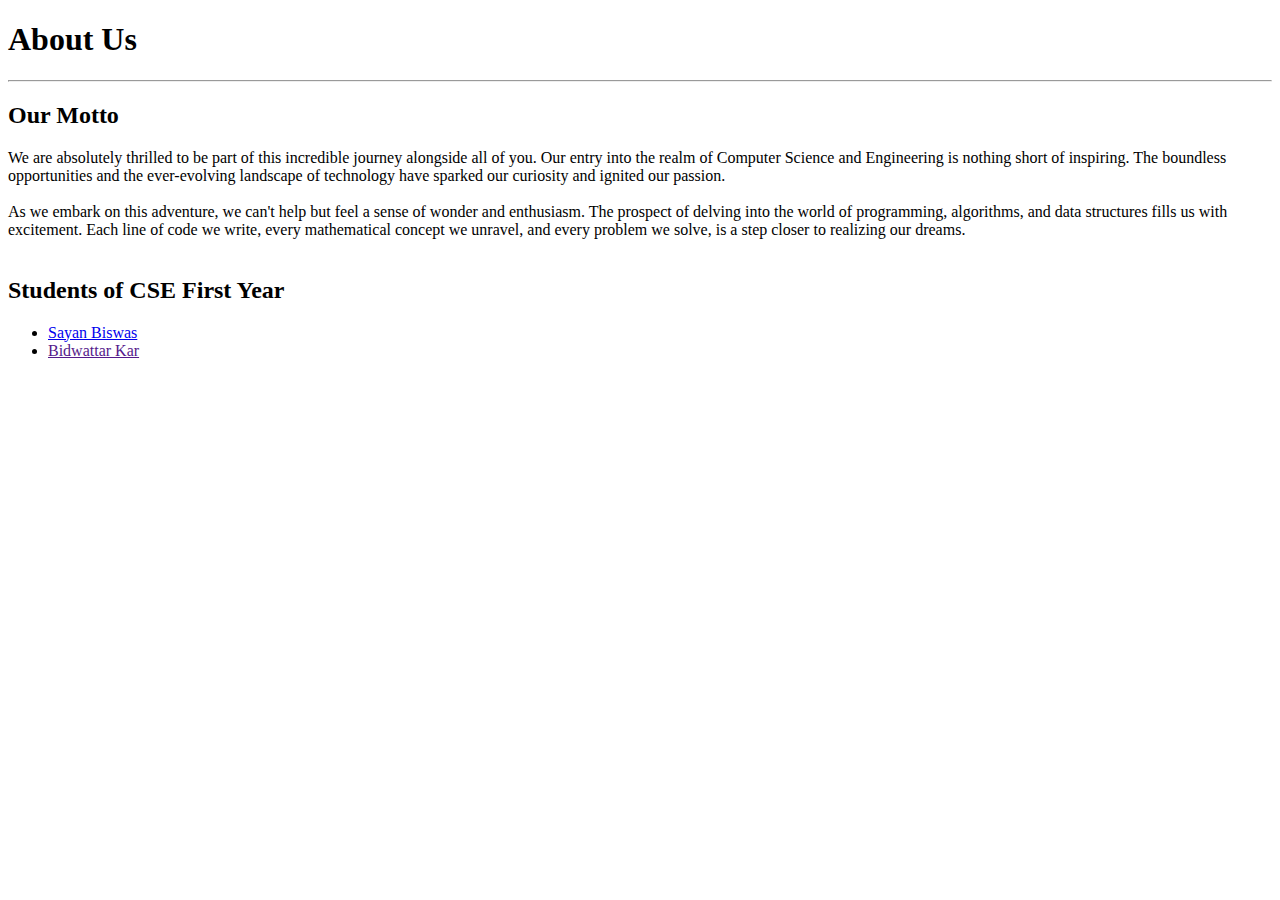
==== about.html @ f1cd1e8a "new" ====
<!DOCTYPE html>
<html lang="en">

<head>
    <meta charset="UTF-8">
    <meta name="viewport" content="width=device-width, initial-scale=1.0">
    <title>About Us</title>
</head>

<body>
    <h1>About Us</h1>

    <hr>

    <h2>Our Motto</h2>

    <p>
        We are absolutely thrilled to be part of this incredible journey alongside all of you. Our entry into the realm
        of Computer Science and Engineering is nothing short of inspiring. The boundless opportunities and the
        ever-evolving landscape of technology have sparked our curiosity and ignited our passion. <br><br>

        As we embark on this adventure, we can't help but feel a sense of wonder and enthusiasm. The prospect of delving
        into the world of programming, algorithms, and data structures fills us with excitement. Each line of code we
        write, every mathematical concept we unravel, and every problem we solve, is a step closer to realizing our
        dreams. <br><br>        
    </p>

    <h2>Students of CSE First Year</h2>

    <p>
    <ul>
        <li>
            <a href="https://www.linkedin.com/in/sbiswas001/">Sayan Biswas</a>    
        </li>
        <li>
            <a href="">Bidwattar Kar</a>
        </li>
        
    </ul>
    </p>

    <p>

    </p>


</body>

</html>
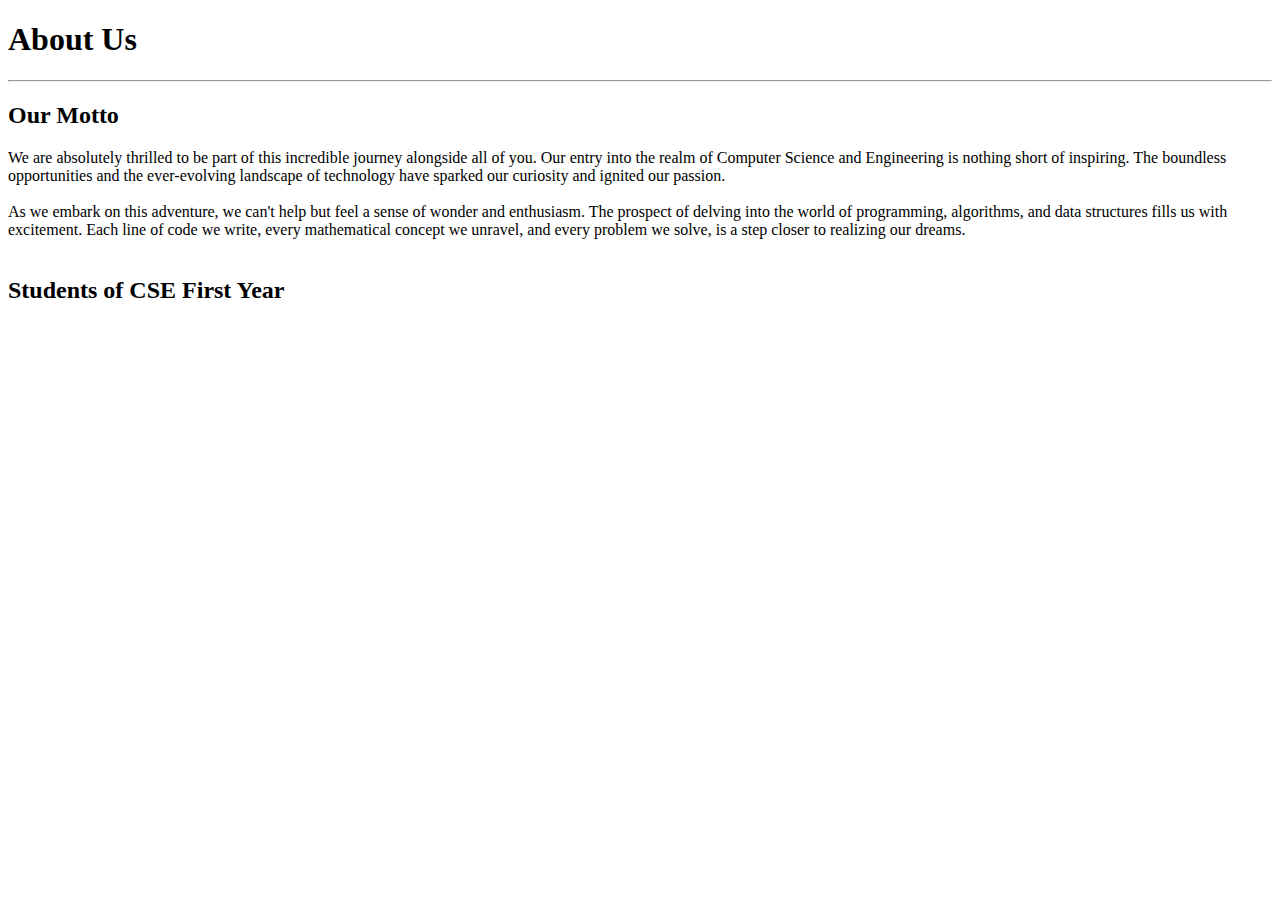
==== commit 3f0dcc07: "new" ====
--- a/about.html
+++ b/about.html
@@ -22,22 +22,12 @@
         As we embark on this adventure, we can't help but feel a sense of wonder and enthusiasm. The prospect of delving
         into the world of programming, algorithms, and data structures fills us with excitement. Each line of code we
         write, every mathematical concept we unravel, and every problem we solve, is a step closer to realizing our
-        dreams. <br><br>        
+        dreams. <br><br>
     </p>
 
     <h2>Students of CSE First Year</h2>
 
-    <p>
-    <ul>
-        <li>
-            <a href="https://www.linkedin.com/in/sbiswas001/">Sayan Biswas</a>    
-        </li>
-        <li>
-            <a href="">Bidwattar Kar</a>
-        </li>
-        
-    </ul>
-    </p>
+
 
     <p>
 
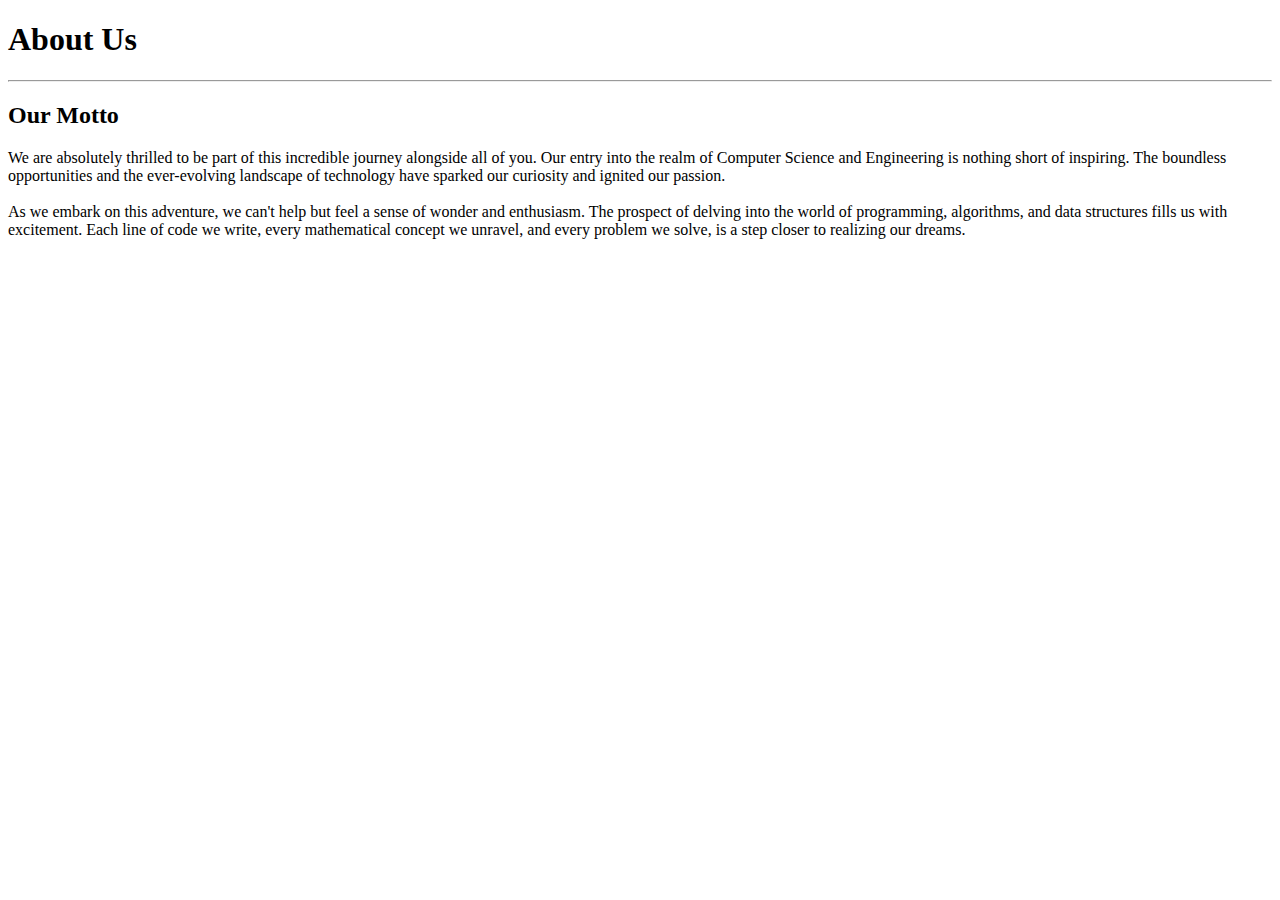
==== commit 05262889: "new" ====
--- a/about.html
+++ b/about.html
@@ -25,15 +25,6 @@
         dreams. <br><br>
     </p>
 
-    <h2>Students of CSE First Year</h2>
-
-
-
-    <p>
-
-    </p>
-
-
 </body>
 
 </html>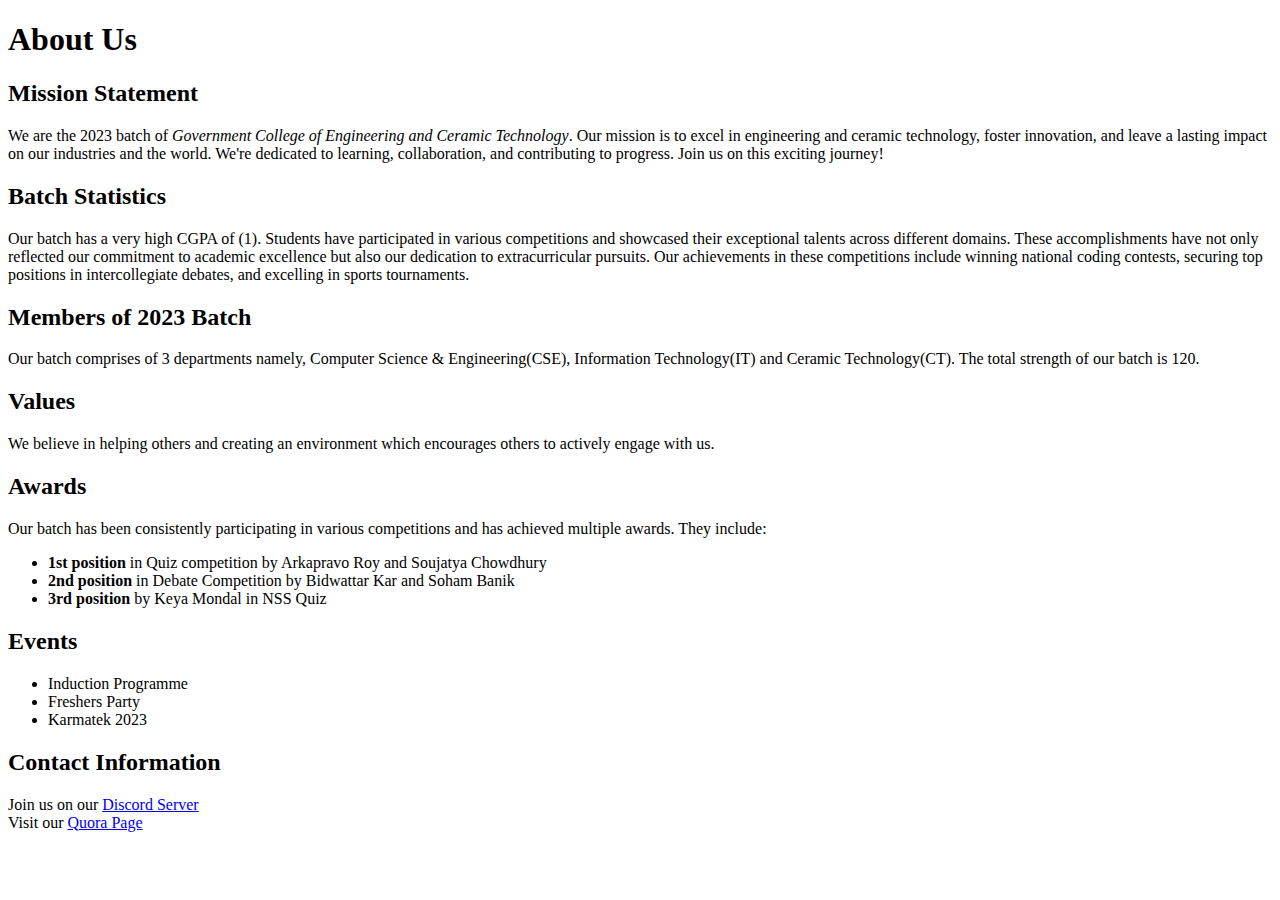
==== commit 97d68ee8: "new" ====
--- a/about.html
+++ b/about.html
@@ -4,27 +4,58 @@
 <head>
     <meta charset="UTF-8">
     <meta name="viewport" content="width=device-width, initial-scale=1.0">
+    <link rel="stylesheet" href="about.css">
     <title>About Us</title>
 </head>
 
 <body>
     <h1>About Us</h1>
-
-    <hr>
-
-    <h2>Our Motto</h2>
-
+    <article>
+        <h2>Mission Statement</h2>
+        <p>
+            We are the 2023 batch of <em>Government College of Engineering and Ceramic Technology</em>. Our mission is
+            to excel in engineering and ceramic technology, foster innovation, and leave a lasting impact on our
+            industries and the world. We're dedicated to learning, collaboration, and contributing to progress. Join us
+            on this exciting journey!
+        </p>
+        <h2>Batch Statistics</h2>
+        <!--TODO: Add CGPA in (1)-->
+        <p>Our batch has a very high CGPA of (1). Students have participated in various competitions and showcased their
+            exceptional talents across different domains. These accomplishments have not only reflected our commitment
+            to academic excellence but also our dedication to extracurricular pursuits. Our achievements in these
+            competitions include winning national coding contests, securing top positions in intercollegiate debates,
+            and excelling in sports tournaments.
+        </p>
+        <h2>Members of 2023 Batch</h2>
+        <p>Our batch comprises of 3 departments namely, Computer Science & Engineering(CSE), Information Technology(IT)
+            and Ceramic Technology(CT). The total strength of our batch is 120.
+        </p>
+        <h2>Values</h2>
+        <p>We believe in helping others and creating an environment which encourages others to actively engage with us.
+        </p>
+        <h2>Awards</h2>
+        <p>
+            Our batch has been consistently participating in various competitions and has achieved multiple awards. They include:
+        <ul>
+            <li><strong>1st position</strong> in Quiz competition by Arkapravo Roy and Soujatya Chowdhury</li>
+            <li><strong>2nd position</strong> in Debate Competition by Bidwattar Kar and Soham Banik</li>
+            <li><strong>3rd position</strong> by Keya Mondal in NSS Quiz</li>
+        </ul>
+        </p>
+        <h2>Events</h2>
+        <p>
+        <ul>
+            <li>Induction Programme</li>
+            <li>Freshers Party </li>
+            <li>Karmatek 2023</li>
+        </ul>
+        </p>
+    </article>
+    <h2>Contact Information</h2>
     <p>
-        We are absolutely thrilled to be part of this incredible journey alongside all of you. Our entry into the realm
-        of Computer Science and Engineering is nothing short of inspiring. The boundless opportunities and the
-        ever-evolving landscape of technology have sparked our curiosity and ignited our passion. <br><br>
-
-        As we embark on this adventure, we can't help but feel a sense of wonder and enthusiasm. The prospect of delving
-        into the world of programming, algorithms, and data structures fills us with excitement. Each line of code we
-        write, every mathematical concept we unravel, and every problem we solve, is a step closer to realizing our
-        dreams. <br><br>
+        Join us on our <a href="https://discord.gg/SJCKgufQad">Discord Server</a><br>
+        Visit our <a href="https://gcectfirst.quora.com">Quora Page</a>
     </p>
-
 </body>
 
 </html>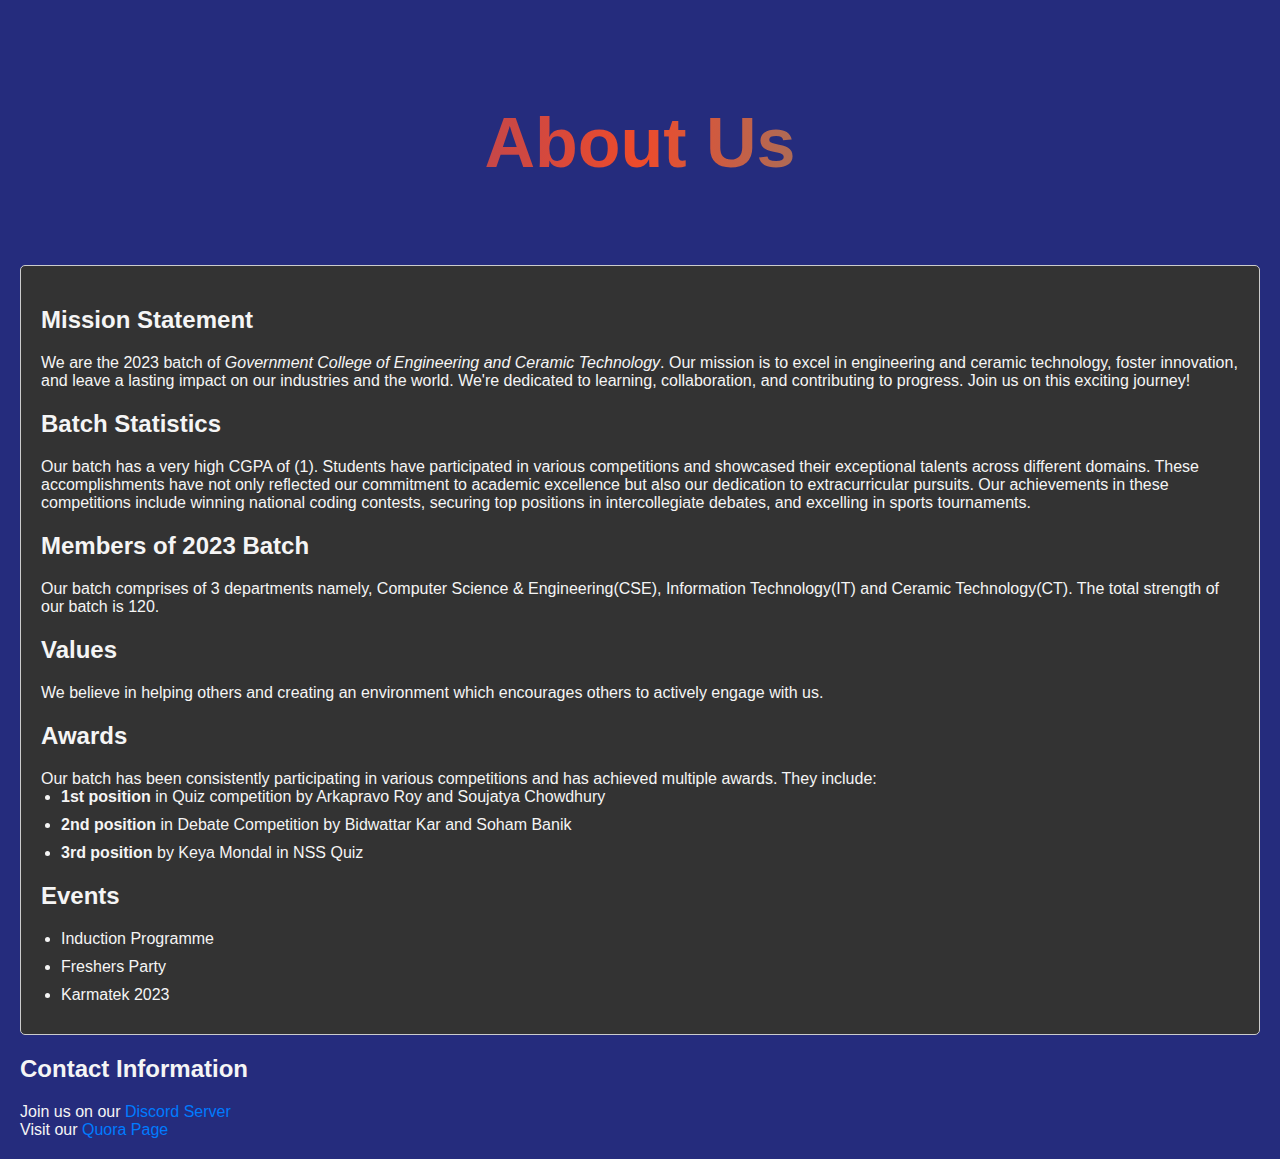
==== commit 676cfb3e: "about done" ====
--- a/about.html
+++ b/about.html
@@ -9,7 +9,9 @@
 </head>
 
 <body>
-    <h1>About Us</h1>
+    <header>
+        <h1>About Us</h1>
+    </header>
     <article>
         <h2>Mission Statement</h2>
         <p>
@@ -35,7 +37,8 @@
         </p>
         <h2>Awards</h2>
         <p>
-            Our batch has been consistently participating in various competitions and has achieved multiple awards. They include:
+            Our batch has been consistently participating in various competitions and has achieved multiple awards. They
+            include:
         <ul>
             <li><strong>1st position</strong> in Quiz competition by Arkapravo Roy and Soujatya Chowdhury</li>
             <li><strong>2nd position</strong> in Debate Competition by Bidwattar Kar and Soham Banik</li>
--- a/about.css
+++ b/about.css
@@ -0,0 +1,140 @@
+/* Reset some default styles */
+body,
+h1,
+h2,
+p,
+ul,
+li {
+    margin: 0;
+    padding: 0;
+}
+
+
+
+@import url("https://fonts.googleapis.com/css2?family=Asap&family=Roboto:ital,wght@0,500;0,900;1,500&display=swap");
+body {
+  margin: 0px;
+  padding: 0px;
+  font-family: "Asap", sans-serif;
+  background-color: #fdfdfe;
+}
+header {
+  width: 100%;
+  height: 25vh;
+  display: flex;
+  justify-content: center;
+  align-items: center;
+  margin: 0;
+}
+header h1 {
+  position: absolute;
+  width: 90%;
+  font-size: 60px;
+  font-weight: 600;
+  color: transparent;
+  background-image: linear-gradient(to right ,#553c9a, #ee4b2b, #00c2cb, #ff7f50, #553c9a);
+  -webkit-background-clip: text;
+  background-clip: text;    
+  background-size: 200%;
+  background-position: -200%;
+  animation: animated-gradient 2s infinite alternate-reverse;      
+}
+@keyframes animated-gradient{
+  to{
+    background-position: 200%;
+  }
+}
+
+
+
+header h1 {
+    font-size: 70px;
+    font-weight: 600;
+    background-image: linear-gradient(to right, #553c9a, #ee4b2b, #00c2cb, #ff7f50, #553c9a);
+    -webkit-background-clip: text;
+    background-clip: text;
+    color: transparent;
+}
+
+
+/* Set a background color and text color for the entire page */
+body {
+    background-color: #252c7d;
+    color: whitesmoke;
+    font-family: Arial, sans-serif;
+    padding: 20px;
+}
+
+/* Style the header section */
+h1 {
+    font-size: 36px;
+    text-align: center;
+    margin-top: 20px;
+    
+}
+
+/* Style horizontal rules */
+hr {
+    margin: 20px 0;
+    border: none;
+    border-top: 1px solid #ccc;
+}
+
+/* Style the article section */
+article {
+    margin: 20px 0;
+    padding: 20px;
+    background-color: #333;
+    border: 1px solid #ccc;
+    border-radius: 5px;
+}
+
+/* Style headings in the article section */
+h2 {
+    font-size: 24px;
+    margin: 20px 0;
+}
+
+/* Style the italicized text in the article section */
+em {
+    font-style: italic;
+}
+
+/* Style the unordered list in the article section */
+ul {
+    list-style: disc;
+    margin-left: 20px;
+}
+
+/* Style list items in the article section */
+li {
+    margin-bottom: 10px;
+}
+
+/* Style links in the article section */
+a {
+    color: #007BFF;
+    text-decoration: none;
+}
+
+/* Style links on hover in the article section */
+a:hover {
+    text-decoration: underline;
+}
+
+/* Style the contact information section */
+h2 {
+    font-size: 24px;
+    margin: 20px 0;
+}
+
+/* Style the links in the contact information section */
+p a {
+    color: #007BFF;
+    text-decoration: none;
+}
+
+/* Style links on hover in the contact information section */
+p a:hover {
+    text-decoration: underline;
+}